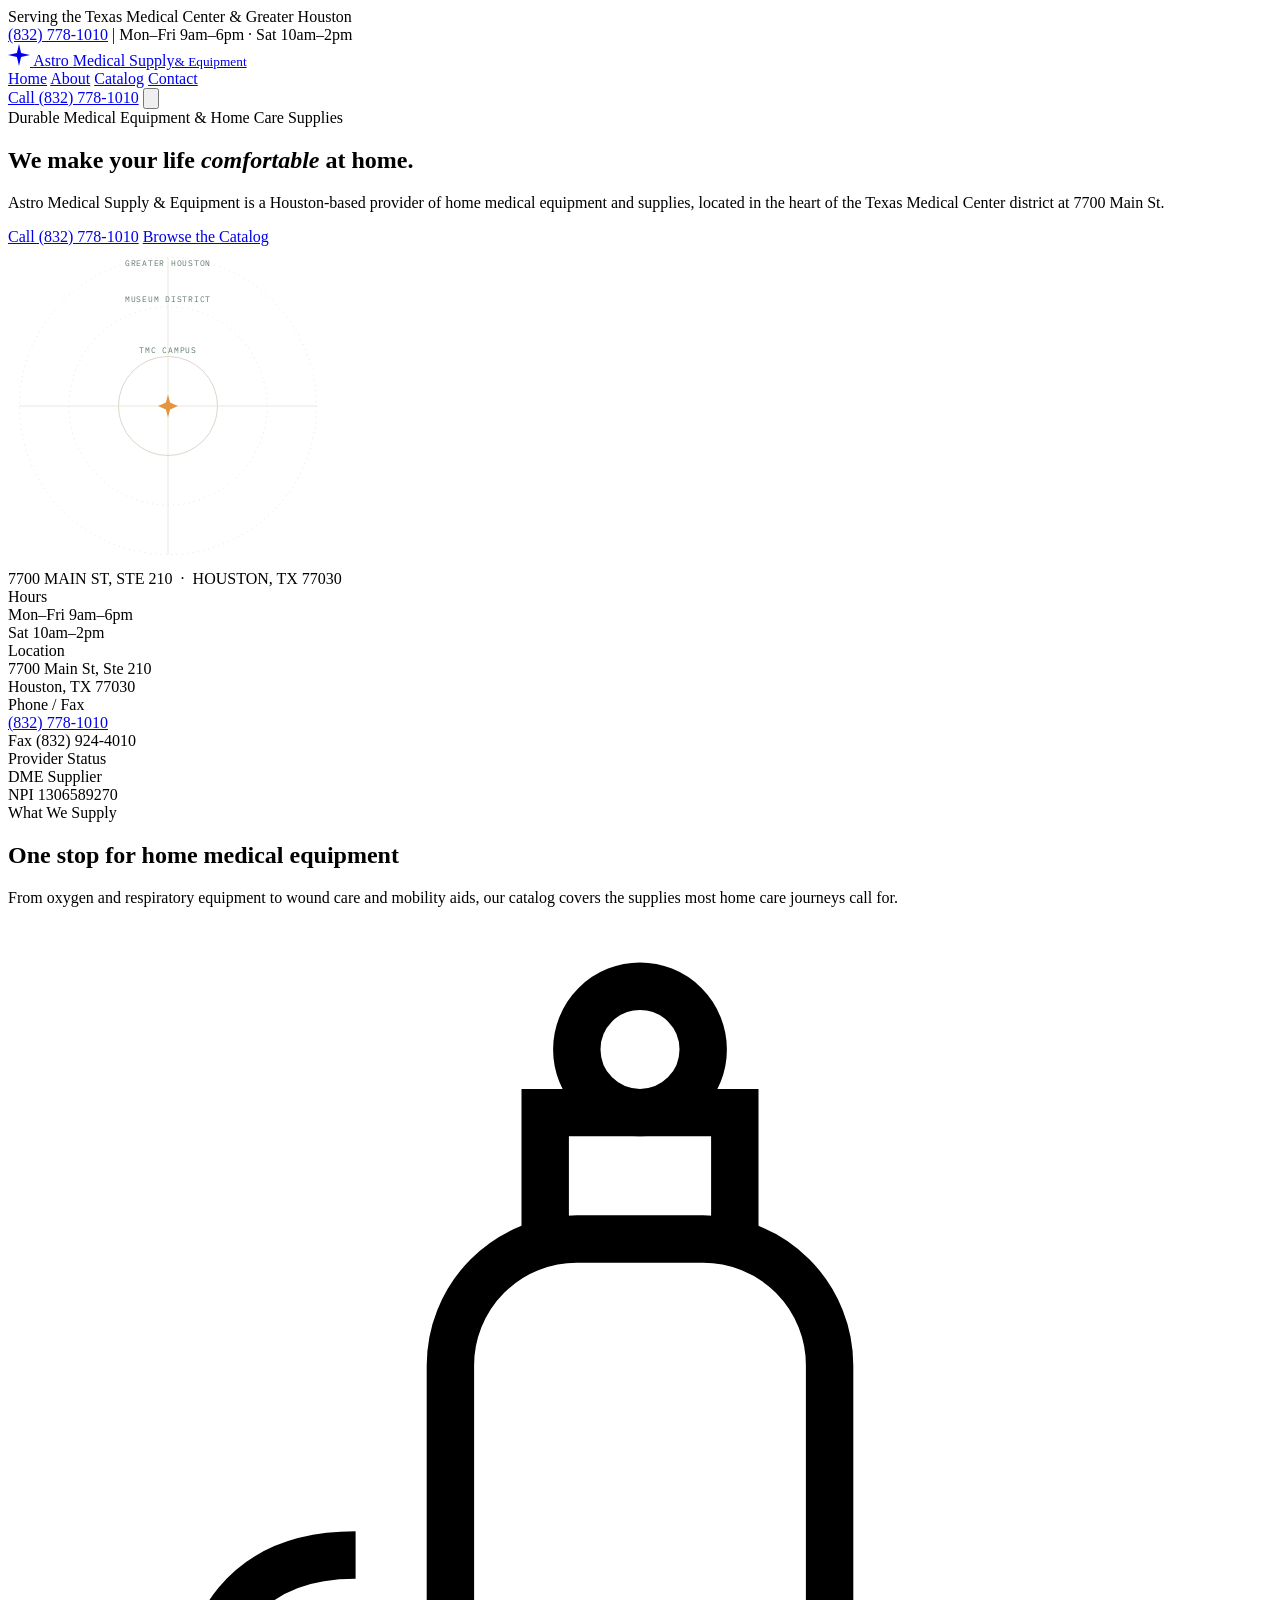
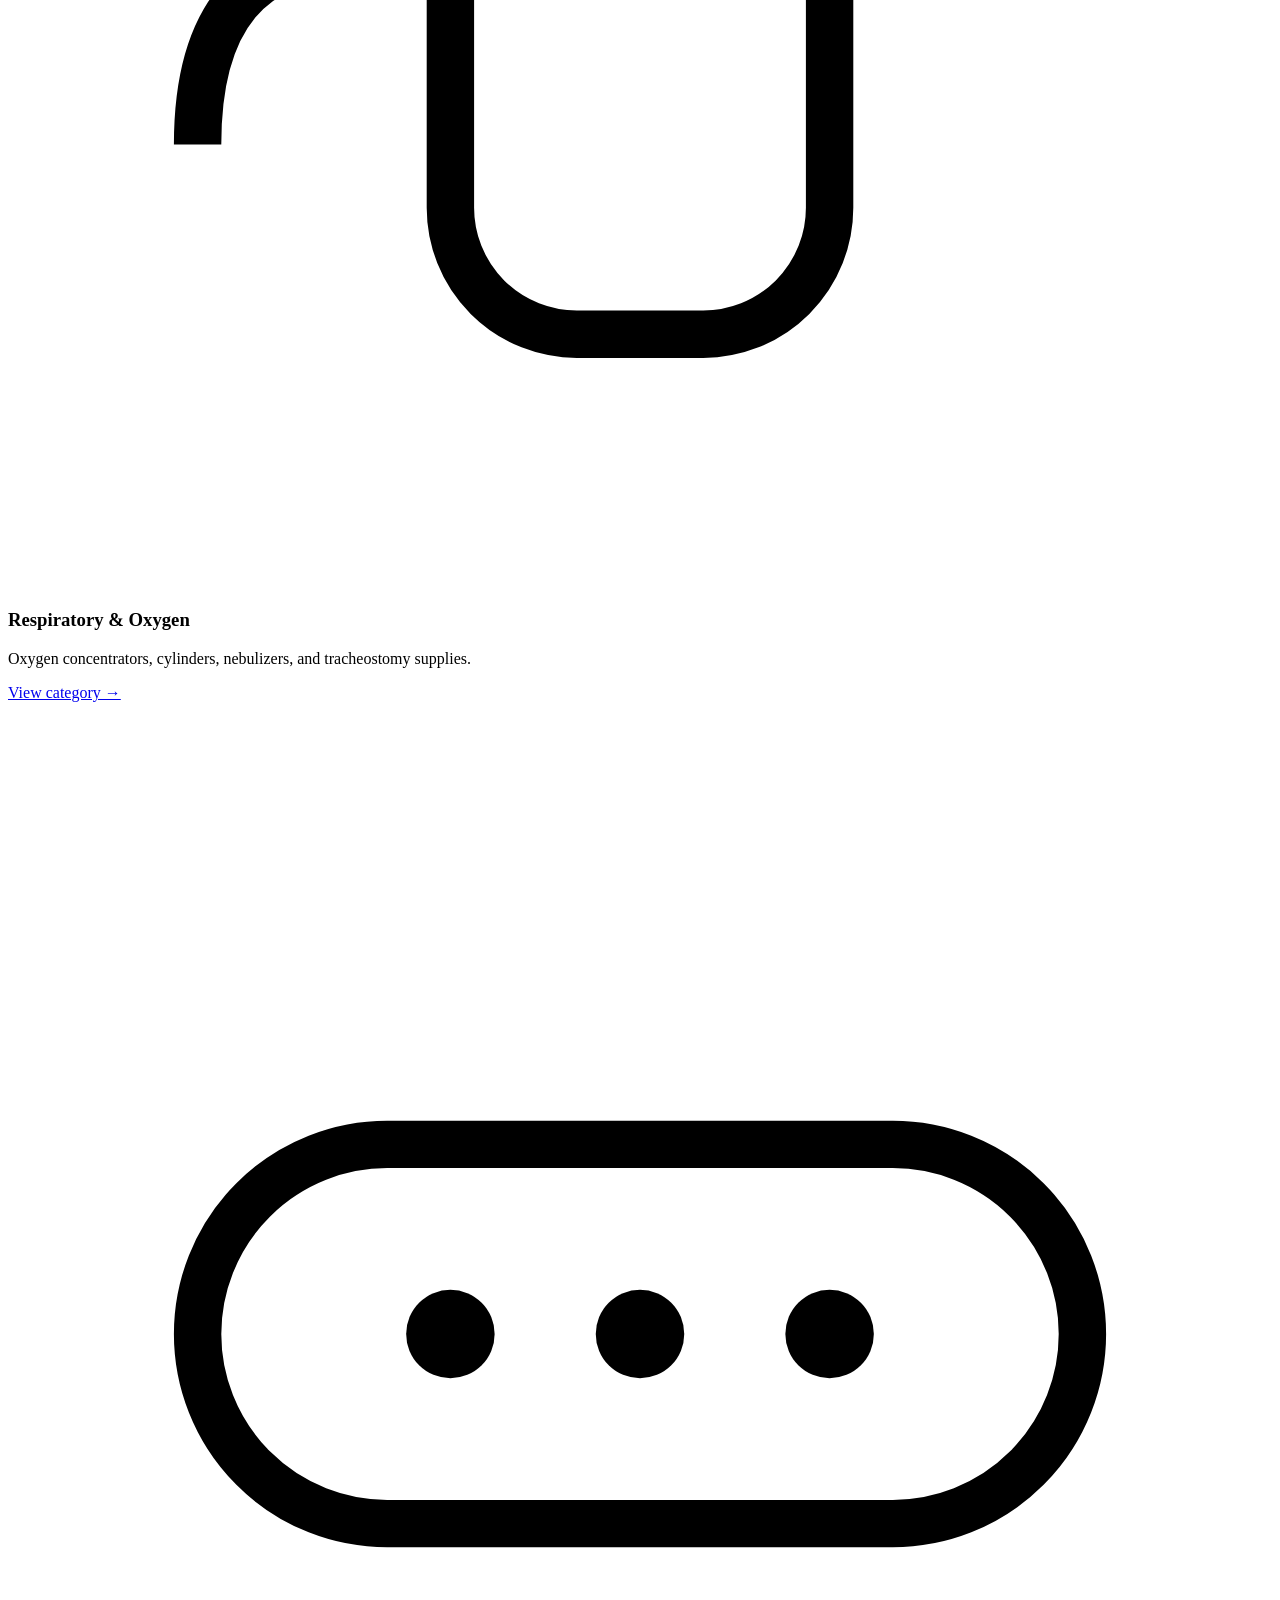
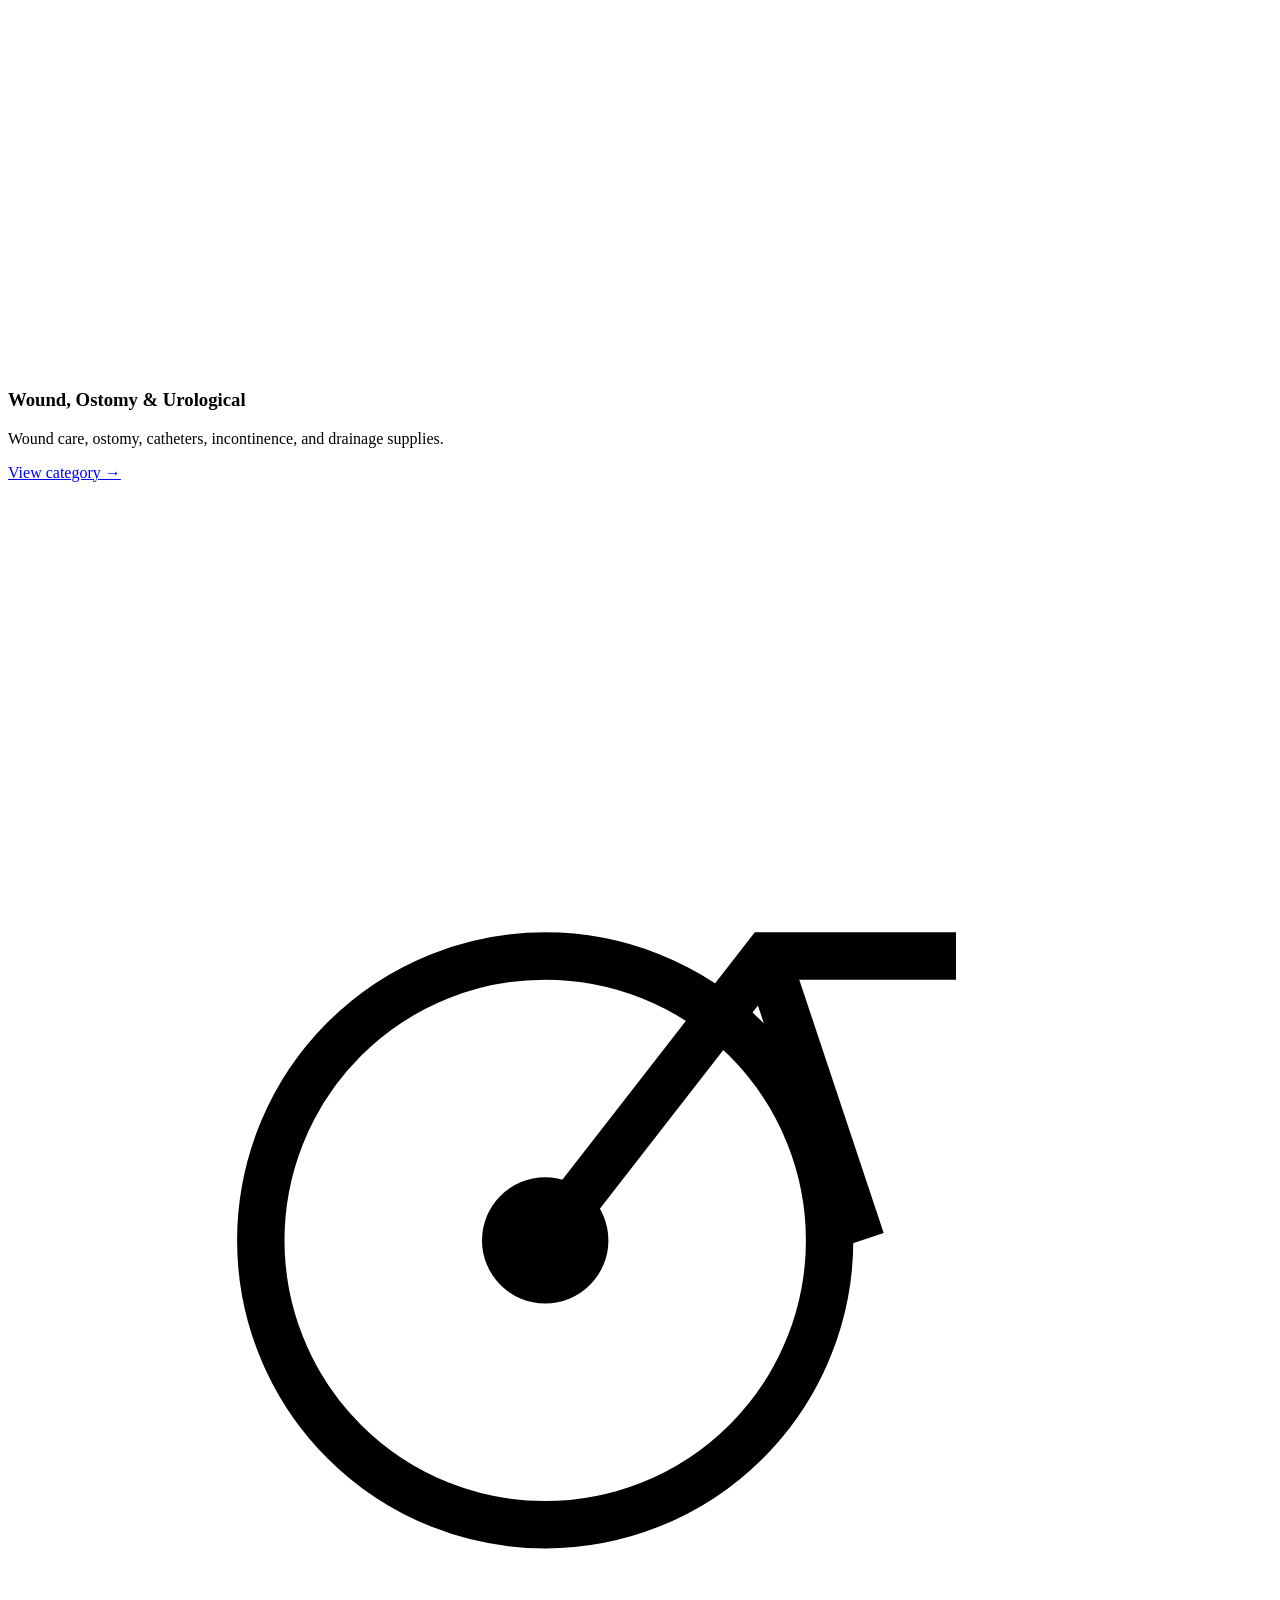
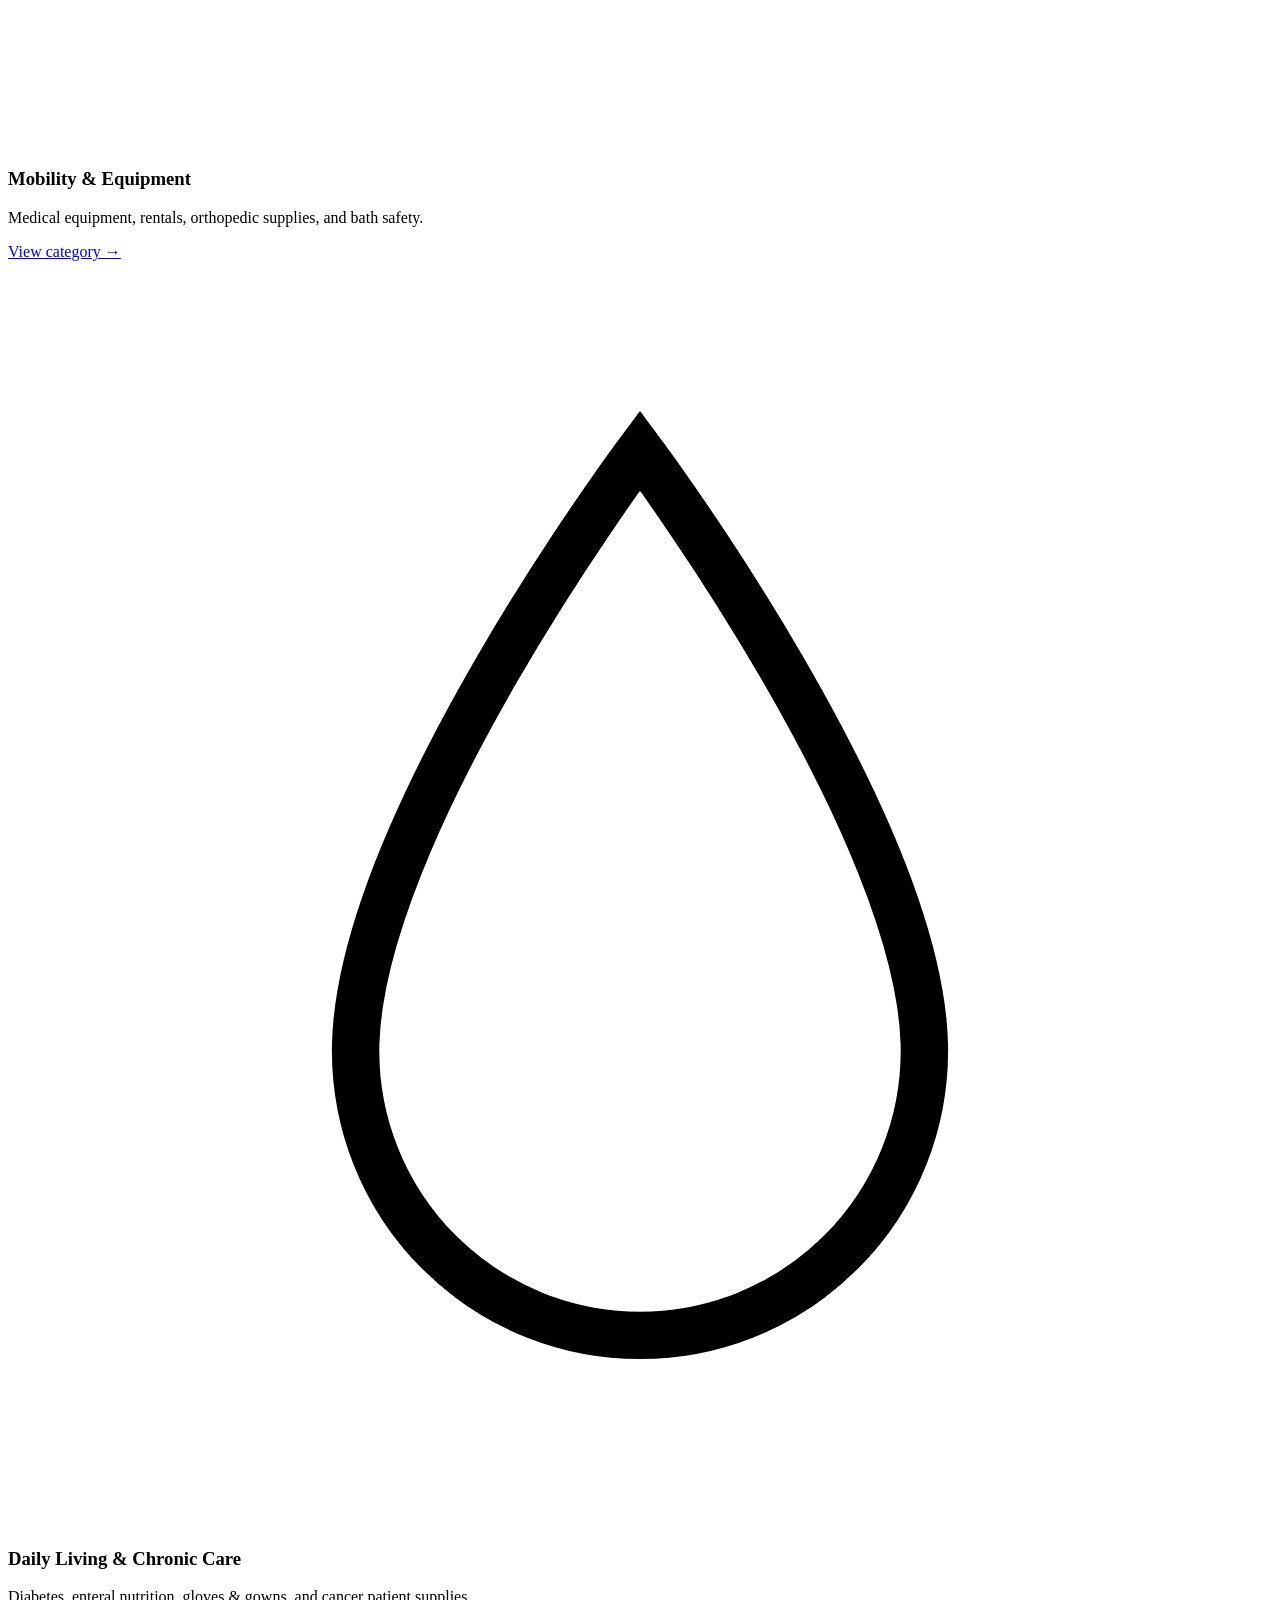
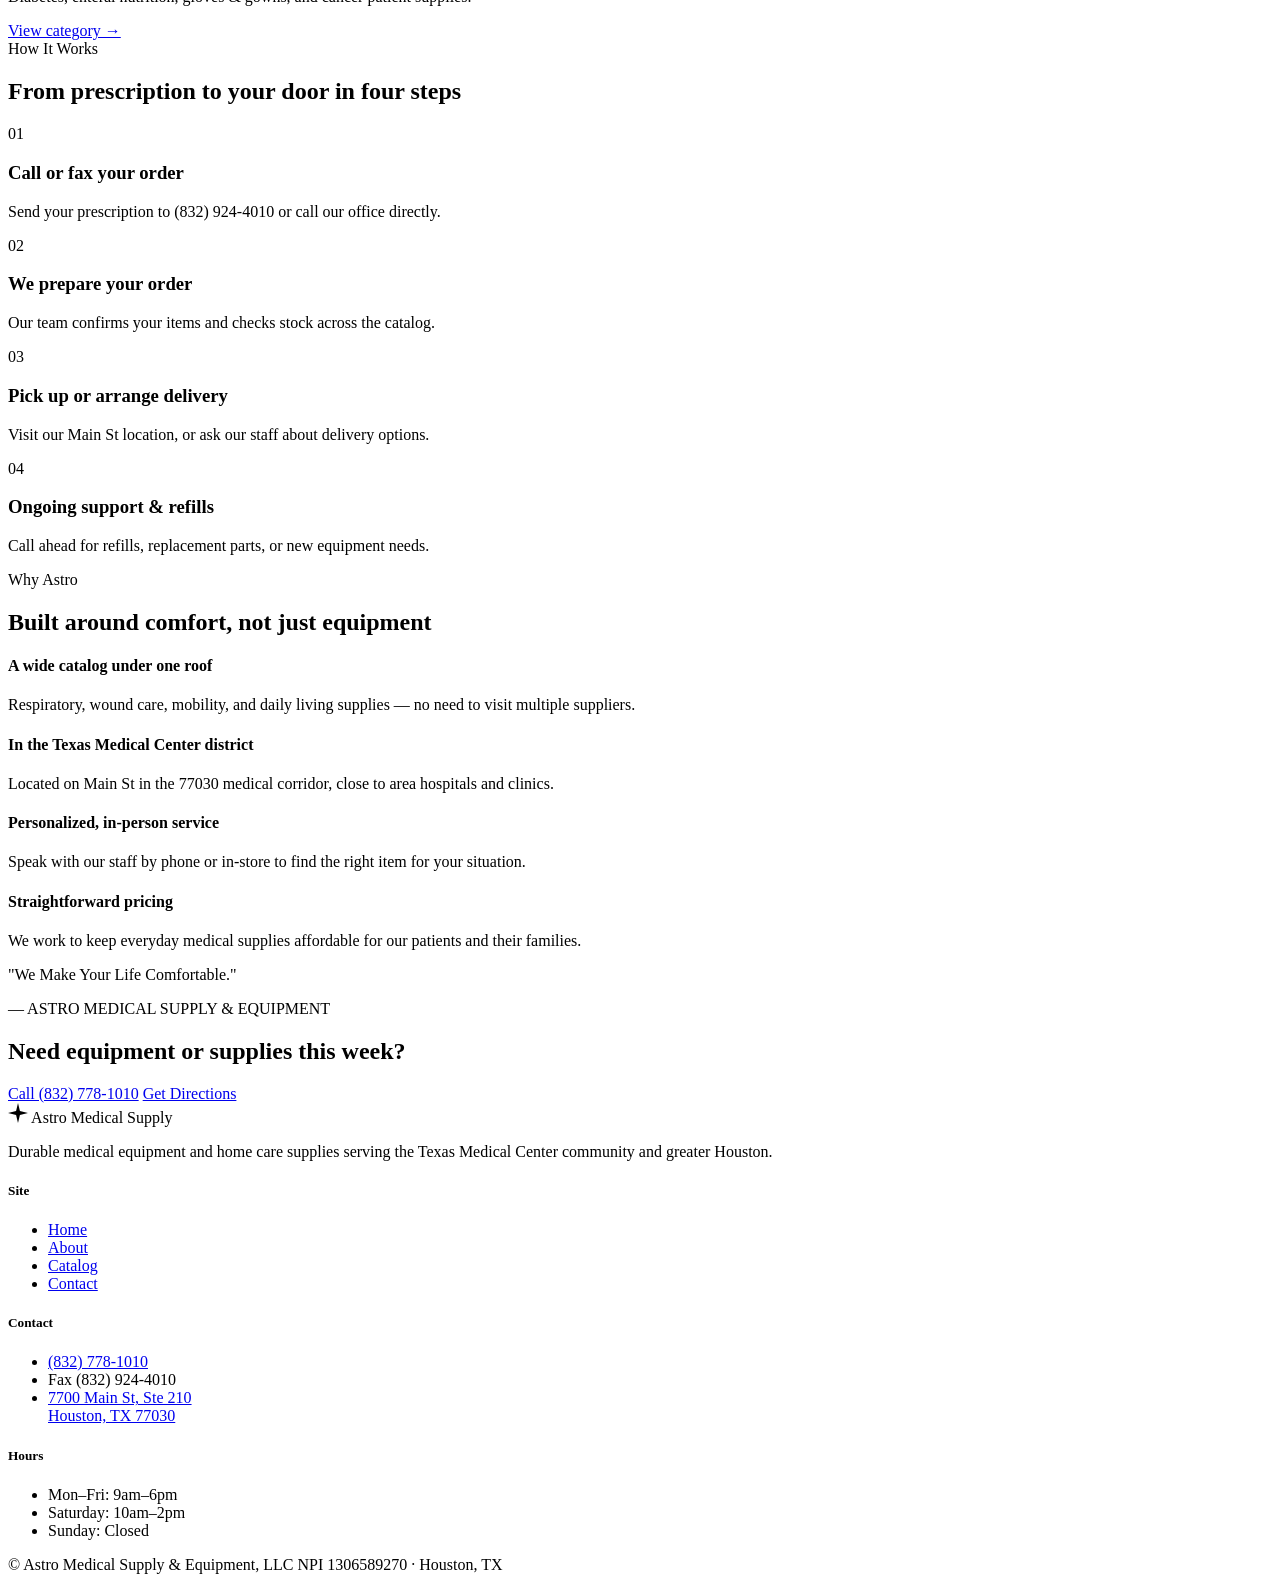
==== index.html @ 62ee0a23 "Add files via upload" ====
<!DOCTYPE html>
<html lang="en">
<head>
<meta charset="UTF-8">
<meta name="viewport" content="width=device-width, initial-scale=1.0">
<title>Astro Medical Supply & Equipment | Houston, TX 77030</title>
<meta name="description" content="Astro Medical Supply & Equipment provides durable medical equipment and home care supplies in the Texas Medical Center area of Houston, TX. Call (832) 778-1010.">
<link rel="icon" href="data:image/svg+xml,%3Csvg xmlns='http://www.w3.org/2000/svg' viewBox='0 0 24 24'%3E%3Cpath fill='%23E3963E' d='M12 0 14.3 9.7 24 12 14.3 14.3 12 24 9.7 14.3 0 12 9.7 9.7Z'/%3E%3C/svg%3E">
<link rel="preconnect" href="https://fonts.googleapis.com">
<link rel="preconnect" href="https://fonts.gstatic.com" crossorigin>
<link href="https://fonts.googleapis.com/css2?family=Newsreader:ital,wght@0,400;0,500;0,600;1,500&family=IBM+Plex+Sans:wght@400;500;600;700&family=IBM+Plex+Mono:wght@400;500&display=swap" rel="stylesheet">
<link rel="stylesheet" href="assets/style.css">
</head>
<body>

<div class="util-bar">
  <div class="wrap">
    <div>Serving the Texas Medical Center &amp; Greater Houston</div>
    <div>
      <a href="tel:+18327781010">(832) 778-1010</a>
      <span class="util-sep">|</span>
      <span>Mon&ndash;Fri 9am&ndash;6pm · Sat 10am&ndash;2pm</span>
    </div>
  </div>
</div>

<header class="site-header">
  <div class="wrap">
    <a href="index.html" class="logo">
      <svg class="star-mark" width="22" height="22" viewBox="0 0 24 24" fill="currentColor" aria-hidden="true"><path d="M12 0 14.3 9.7 24 12 14.3 14.3 12 24 9.7 14.3 0 12 9.7 9.7Z"/></svg>
      <span>Astro Medical Supply<small>&amp; Equipment</small></span>
    </a>
    <nav class="main-nav">
      <a href="index.html" class="active">Home</a>
      <a href="about.html">About</a>
      <a href="catalog.html">Catalog</a>
      <a href="contact.html">Contact</a>
    </nav>
    <div class="nav-cta">
      <a href="tel:+18327781010" class="btn btn-primary btn-sm"><span class="long">Call</span> (832) 778-1010</a>
      <button class="nav-toggle" aria-label="Toggle menu" aria-expanded="false">
        <svg viewBox="0 0 24 24" fill="none" stroke="currentColor" stroke-width="1.8"><path d="M4 6h16M4 12h16M4 18h16"/></svg>
      </button>
    </div>
  </div>
</header>

<section class="hero">
  <div class="wrap">
    <div class="hero-copy">
      <div class="eyebrow">Durable Medical Equipment &amp; Home Care Supplies</div>
      <h1>We make your life <em>comfortable</em> at home.</h1>
      <p class="lead">Astro Medical Supply &amp; Equipment is a Houston-based provider of home medical equipment and supplies, located in the heart of the Texas Medical Center district at 7700 Main St.</p>
      <div class="hero-ctas">
        <a href="tel:+18327781010" class="btn btn-primary">Call (832) 778-1010</a>
        <a href="catalog.html" class="btn btn-ghost">Browse the Catalog</a>
      </div>
    </div>
    <div class="hero-art">
      <div class="radar-wrap">
        <svg width="320" height="320" viewBox="0 0 420 420" aria-hidden="true">
          <circle cx="210" cy="210" r="195" fill="none" stroke="#D9D3C4" stroke-width="1" stroke-dasharray="1 6"/>
          <circle cx="210" cy="210" r="130" fill="none" stroke="#D9D3C4" stroke-width="1" stroke-dasharray="1 6"/>
          <circle cx="210" cy="210" r="65" fill="none" stroke="#D9D3C4" stroke-width="1.2"/>
          <line x1="210" y1="15" x2="210" y2="405" stroke="#E5E0D2" stroke-width="1"/>
          <line x1="15" y1="210" x2="405" y2="210" stroke="#E5E0D2" stroke-width="1"/>
          <path d="M210 195 L212.8 205.5 L223 210 L212.8 214.5 L210 225 L207.2 214.5 L197 210 L207.2 205.5Z" fill="#E3963E"/>
          <text x="210" y="140" text-anchor="middle" font-family="IBM Plex Mono, monospace" font-size="10.5" letter-spacing="1" fill="#5F7A6E">TMC CAMPUS</text>
          <text x="210" y="74" text-anchor="middle" font-family="IBM Plex Mono, monospace" font-size="10.5" letter-spacing="1" fill="#5F7A6E">MUSEUM DISTRICT</text>
          <text x="210" y="26" text-anchor="middle" font-family="IBM Plex Mono, monospace" font-size="10.5" letter-spacing="1" fill="#5F7A6E">GREATER HOUSTON</text>
        </svg>
      </div>
      <div class="radar-caption">7700 MAIN ST, STE 210 &nbsp;·&nbsp; HOUSTON, TX 77030</div>
    </div>
  </div>
</section>

<section class="fact-strip">
  <div class="wrap">
    <div class="fact">
      <div class="k">Hours</div>
      <div class="v">Mon&ndash;Fri 9am&ndash;6pm<br>Sat 10am&ndash;2pm</div>
    </div>
    <div class="fact">
      <div class="k">Location</div>
      <div class="v">7700 Main St, Ste 210<br>Houston, TX 77030</div>
    </div>
    <div class="fact">
      <div class="k">Phone / Fax</div>
      <div class="v"><a href="tel:+18327781010">(832) 778-1010</a><br>Fax (832) 924-4010</div>
    </div>
    <div class="fact">
      <div class="k">Provider Status</div>
      <div class="v">DME Supplier<br>NPI 1306589270</div>
    </div>
  </div>
</section>

<section class="block">
  <div class="wrap">
    <div class="block-head">
      <div class="eyebrow">What We Supply</div>
      <h2>One stop for home medical equipment</h2>
      <p>From oxygen and respiratory equipment to wound care and mobility aids, our catalog covers the supplies most home care journeys call for.</p>
    </div>
    <div class="cluster-grid">
      <div class="cluster">
        <div class="ic">
          <svg viewBox="0 0 40 40" fill="none" stroke="currentColor" stroke-width="1.5"><rect x="14" y="10" width="12" height="22" rx="4"/><path d="M17 10 V6 H23 V10"/><circle cx="20" cy="4" r="2"/><path d="M11 20 Q6 20 6 26"/></svg>
        </div>
        <h3>Respiratory &amp; Oxygen</h3>
        <p>Oxygen concentrators, cylinders, nebulizers, and tracheostomy supplies.</p>
        <a href="catalog.html#respiratory" class="more">View category →</a>
      </div>
      <div class="cluster">
        <div class="ic">
          <svg viewBox="0 0 40 40" fill="none" stroke="currentColor" stroke-width="1.5"><rect x="6" y="14" width="28" height="12" rx="6"/><circle cx="14" cy="20" r="1.4" fill="currentColor" stroke="none"/><circle cx="20" cy="20" r="1.4" fill="currentColor" stroke="none"/><circle cx="26" cy="20" r="1.4" fill="currentColor" stroke="none"/></svg>
        </div>
        <h3>Wound, Ostomy &amp; Urological</h3>
        <p>Wound care, ostomy, catheters, incontinence, and drainage supplies.</p>
        <a href="catalog.html#wound" class="more">View category →</a>
      </div>
      <div class="cluster">
        <div class="ic">
          <svg viewBox="0 0 40 40" fill="none" stroke="currentColor" stroke-width="1.5"><circle cx="17" cy="24" r="9"/><circle cx="17" cy="24" r="2" fill="currentColor" stroke="none"/><path d="M17 24 L24 15 H30"/><path d="M24 15 L27 24"/></svg>
        </div>
        <h3>Mobility &amp; Equipment</h3>
        <p>Medical equipment, rentals, orthopedic supplies, and bath safety.</p>
        <a href="catalog.html#mobility" class="more">View category →</a>
      </div>
      <div class="cluster">
        <div class="ic">
          <svg viewBox="0 0 40 40" fill="none" stroke="currentColor" stroke-width="1.5"><path d="M20 6C20 6 11 18 11 25a9 9 0 0 0 18 0C29 18 20 6 20 6Z"/></svg>
        </div>
        <h3>Daily Living &amp; Chronic Care</h3>
        <p>Diabetes, enteral nutrition, gloves &amp; gowns, and cancer patient supplies.</p>
        <a href="catalog.html#daily" class="more">View category →</a>
      </div>
    </div>
  </div>
</section>

<section class="block alt">
  <div class="wrap">
    <div class="block-head">
      <div class="eyebrow">How It Works</div>
      <h2>From prescription to your door in four steps</h2>
    </div>
    <div class="steps">
      <div class="step">
        <span class="num">01</span>
        <h3>Call or fax your order</h3>
        <p>Send your prescription to (832) 924-4010 or call our office directly.</p>
      </div>
      <div class="step">
        <span class="num">02</span>
        <h3>We prepare your order</h3>
        <p>Our team confirms your items and checks stock across the catalog.</p>
      </div>
      <div class="step">
        <span class="num">03</span>
        <h3>Pick up or arrange delivery</h3>
        <p>Visit our Main St location, or ask our staff about delivery options.</p>
      </div>
      <div class="step">
        <span class="num">04</span>
        <h3>Ongoing support &amp; refills</h3>
        <p>Call ahead for refills, replacement parts, or new equipment needs.</p>
      </div>
    </div>
  </div>
</section>

<section class="block">
  <div class="wrap">
    <div class="block-head">
      <div class="eyebrow">Why Astro</div>
      <h2>Built around comfort, not just equipment</h2>
    </div>
    <div class="value-list">
      <div class="value">
        <span class="dot"></span>
        <div><h4>A wide catalog under one roof</h4><p>Respiratory, wound care, mobility, and daily living supplies — no need to visit multiple suppliers.</p></div>
      </div>
      <div class="value">
        <span class="dot"></span>
        <div><h4>In the Texas Medical Center district</h4><p>Located on Main St in the 77030 medical corridor, close to area hospitals and clinics.</p></div>
      </div>
      <div class="value">
        <span class="dot"></span>
        <div><h4>Personalized, in-person service</h4><p>Speak with our staff by phone or in-store to find the right item for your situation.</p></div>
      </div>
      <div class="value">
        <span class="dot"></span>
        <div><h4>Straightforward pricing</h4><p>We work to keep everyday medical supplies affordable for our patients and their families.</p></div>
      </div>
    </div>
    <div class="quote-card">
      <p>"We Make Your Life Comfortable."</p>
      <span>— ASTRO MEDICAL SUPPLY &amp; EQUIPMENT</span>
    </div>
  </div>
</section>

<section class="cta-band">
  <div class="wrap">
    <h2>Need equipment or supplies this week?</h2>
    <div class="cta-actions">
      <a href="tel:+18327781010" class="btn btn-amber">Call (832) 778-1010</a>
      <a href="contact.html" class="btn btn-ghost">Get Directions</a>
    </div>
  </div>
</section>

<footer class="site-footer">
  <div class="wrap">
    <div class="footer-grid">
      <div>
        <div class="footer-logo">
          <svg class="star-mark" width="20" height="20" viewBox="0 0 24 24" fill="currentColor" aria-hidden="true"><path d="M12 0 14.3 9.7 24 12 14.3 14.3 12 24 9.7 14.3 0 12 9.7 9.7Z"/></svg>
          Astro Medical Supply
        </div>
        <p>Durable medical equipment and home care supplies serving the Texas Medical Center community and greater Houston.</p>
      </div>
      <div>
        <h5>Site</h5>
        <ul class="footer-links">
          <li><a href="index.html">Home</a></li>
          <li><a href="about.html">About</a></li>
          <li><a href="catalog.html">Catalog</a></li>
          <li><a href="contact.html">Contact</a></li>
        </ul>
      </div>
      <div>
        <h5>Contact</h5>
        <ul class="footer-links">
          <li><a href="tel:+18327781010">(832) 778-1010</a></li>
          <li>Fax (832) 924-4010</li>
          <li><a href="contact.html">7700 Main St, Ste 210<br>Houston, TX 77030</a></li>
        </ul>
      </div>
      <div>
        <h5>Hours</h5>
        <ul class="footer-links">
          <li>Mon&ndash;Fri: 9am&ndash;6pm</li>
          <li>Saturday: 10am&ndash;2pm</li>
          <li>Sunday: Closed</li>
        </ul>
      </div>
    </div>
    <div class="footer-bottom">
      <span>© <span id="year"></span> Astro Medical Supply &amp; Equipment, LLC</span>
      <span>NPI 1306589270 · Houston, TX</span>
    </div>
  </div>
</footer>

<script src="assets/script.js"></script>
</body>
</html>
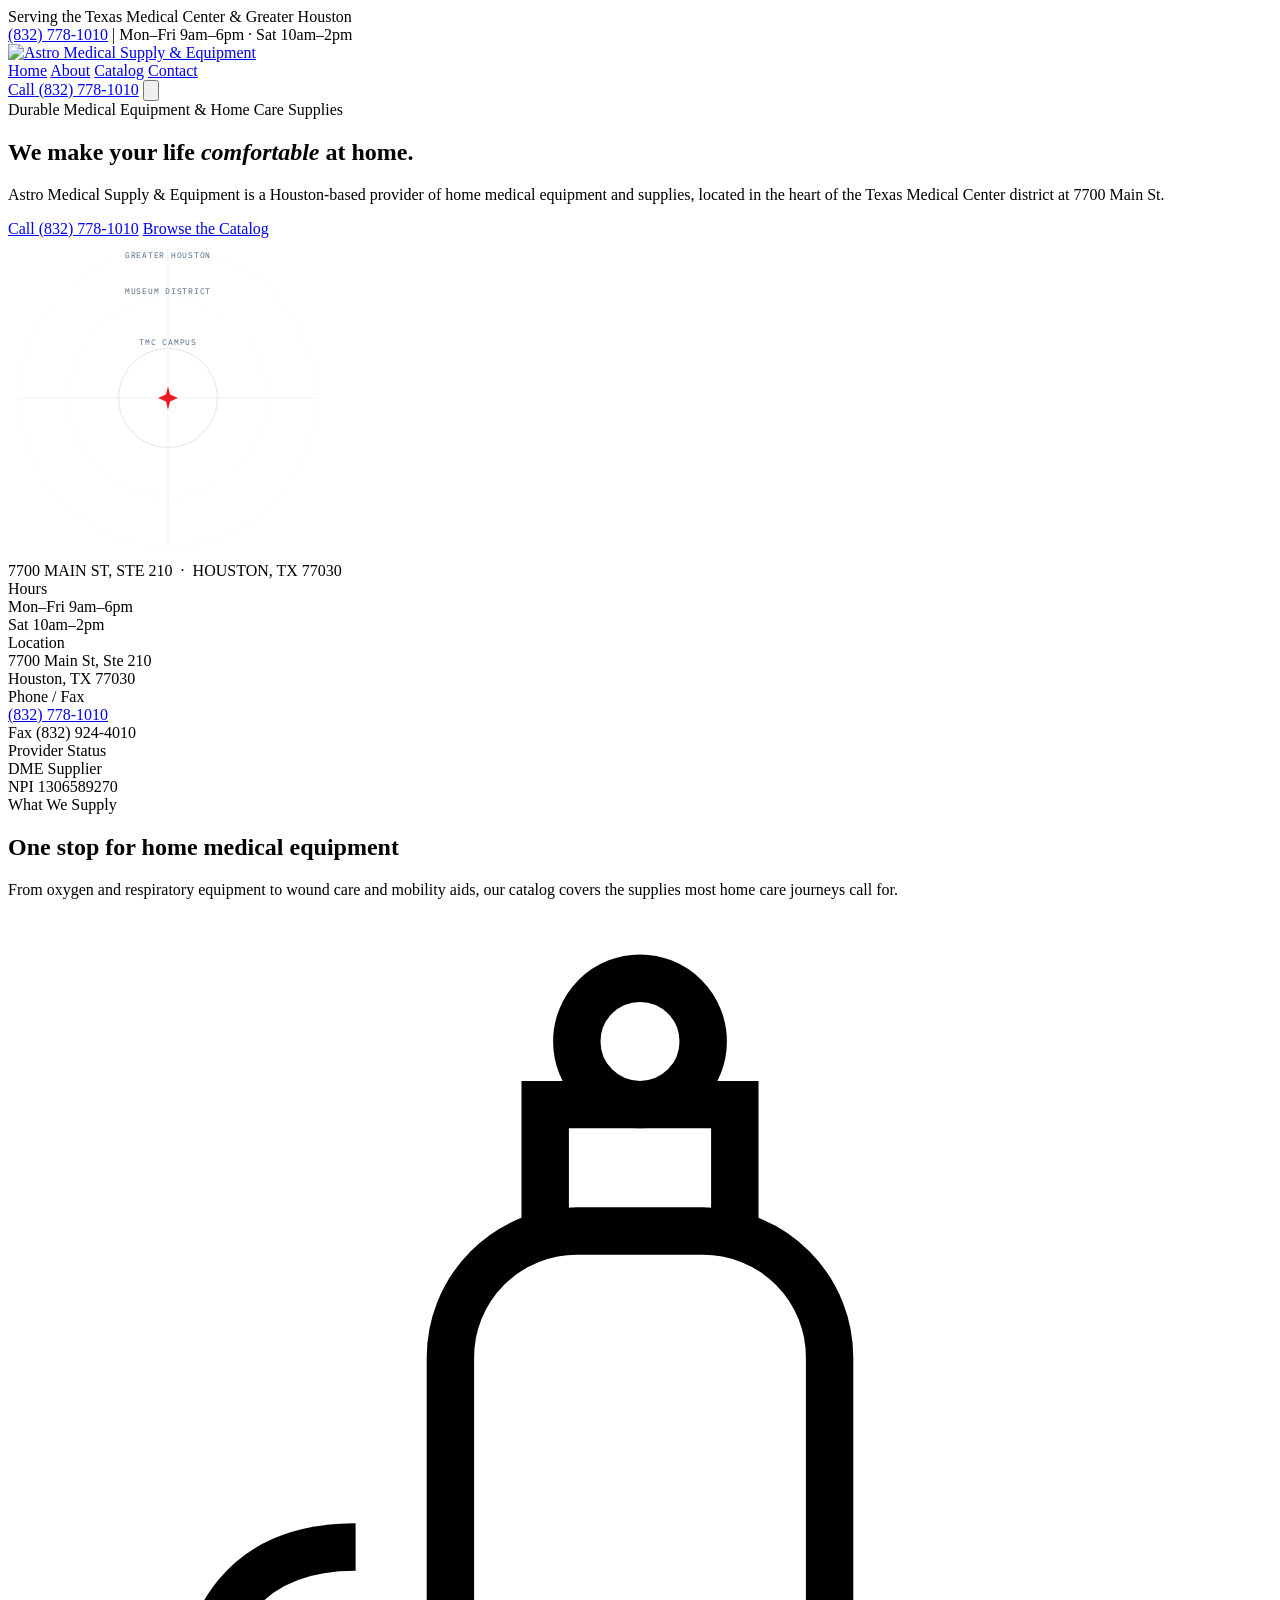
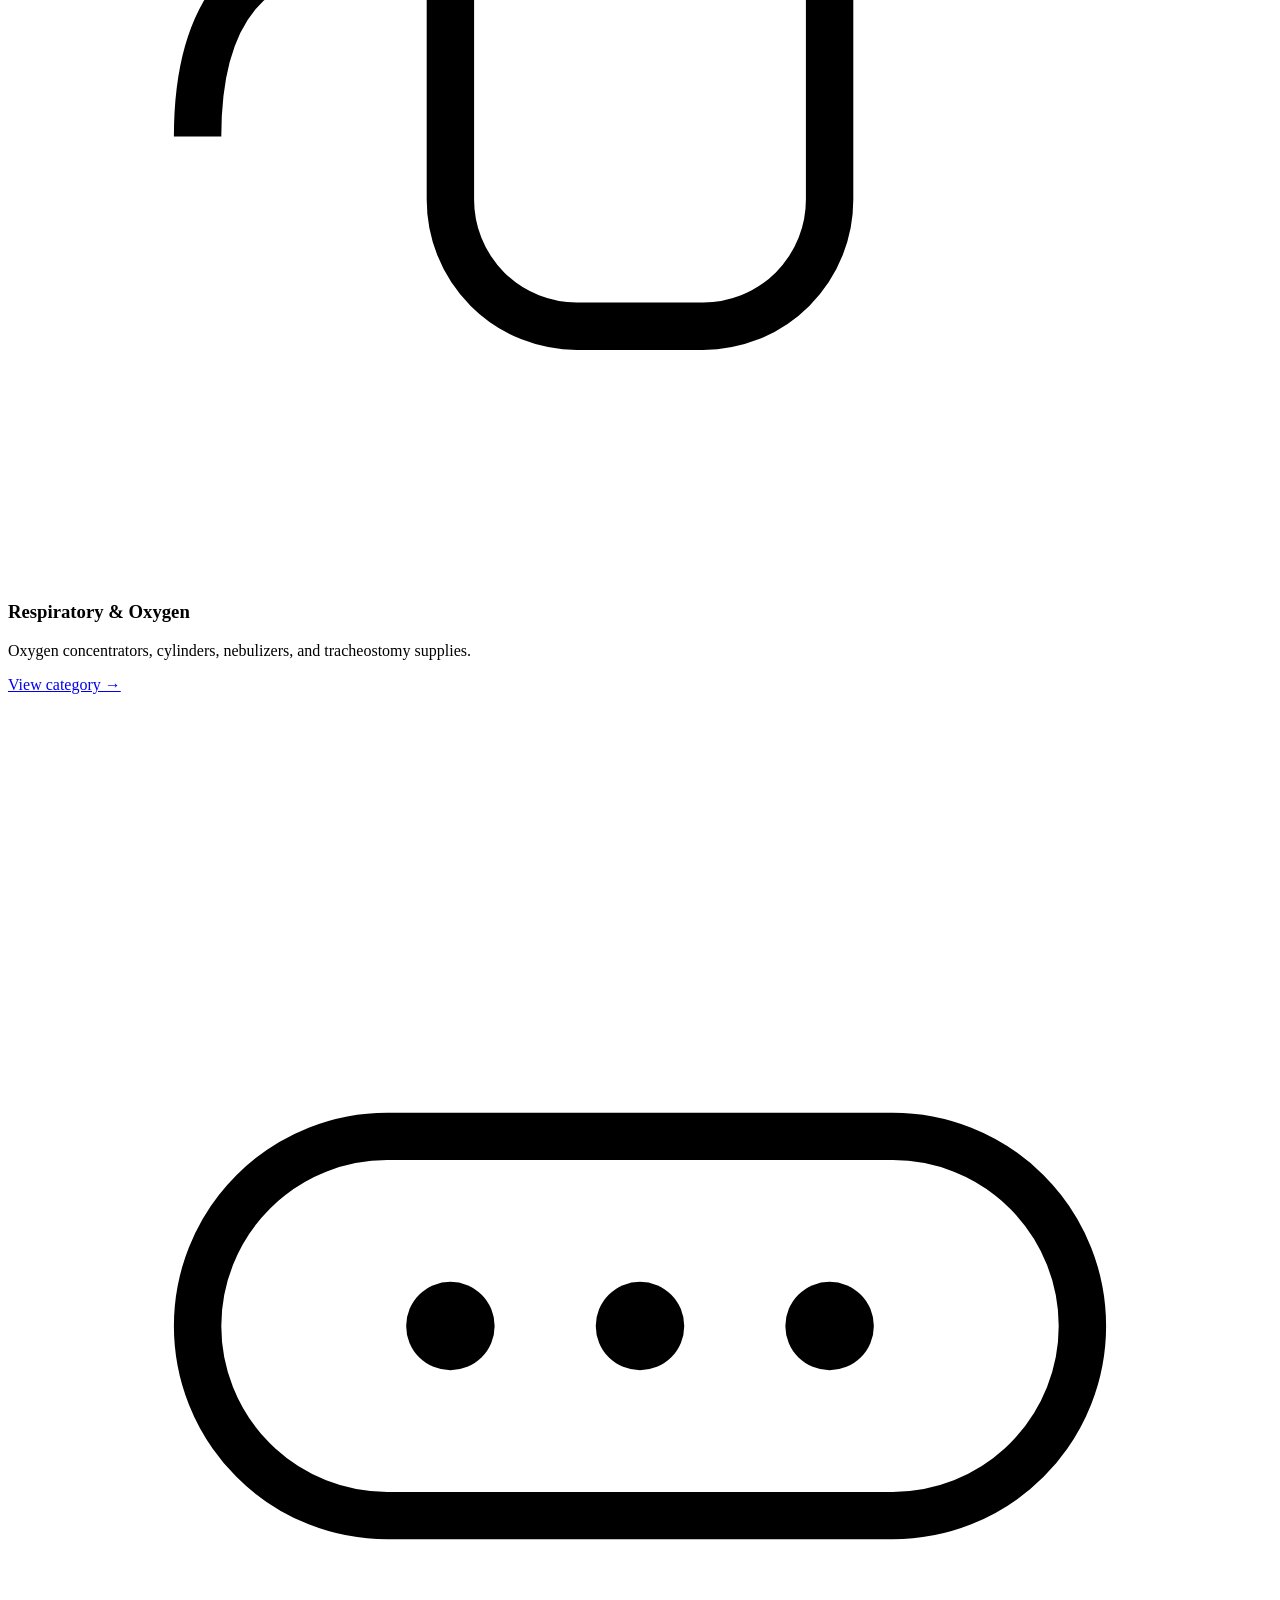
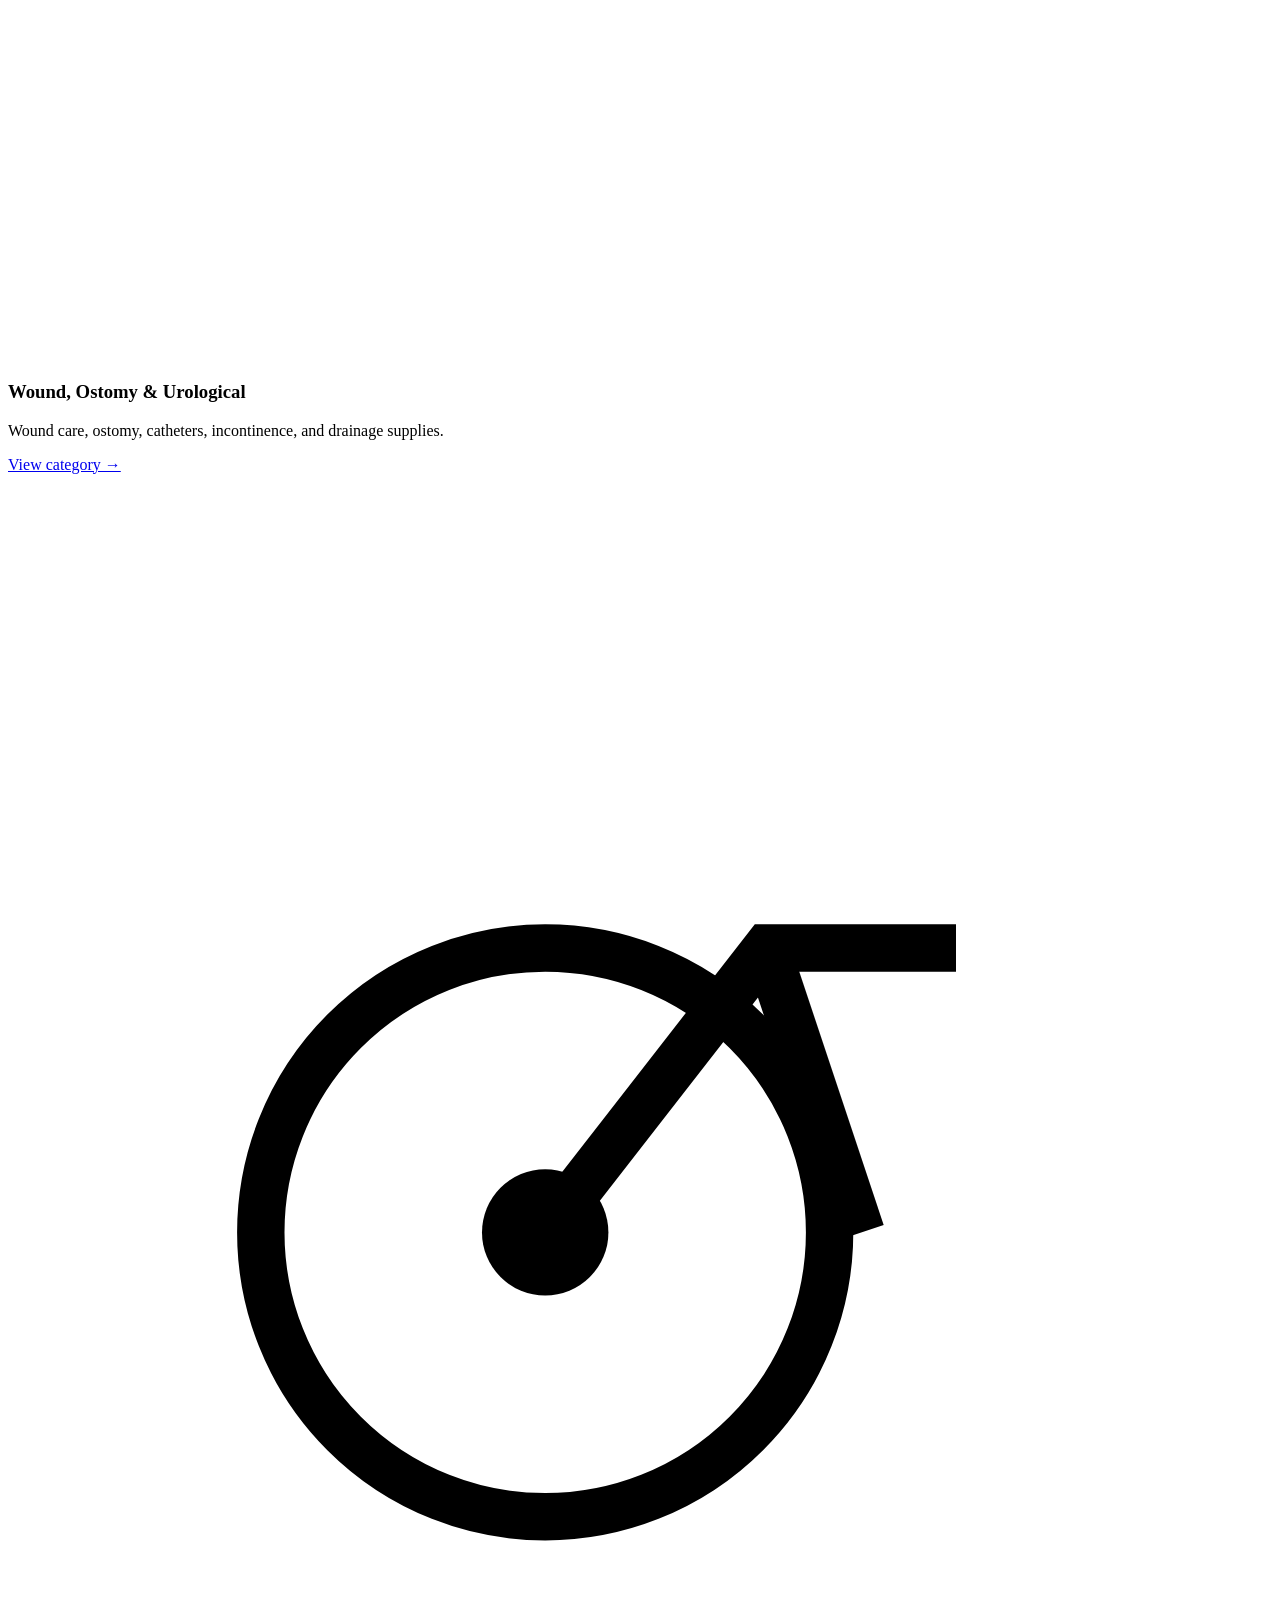
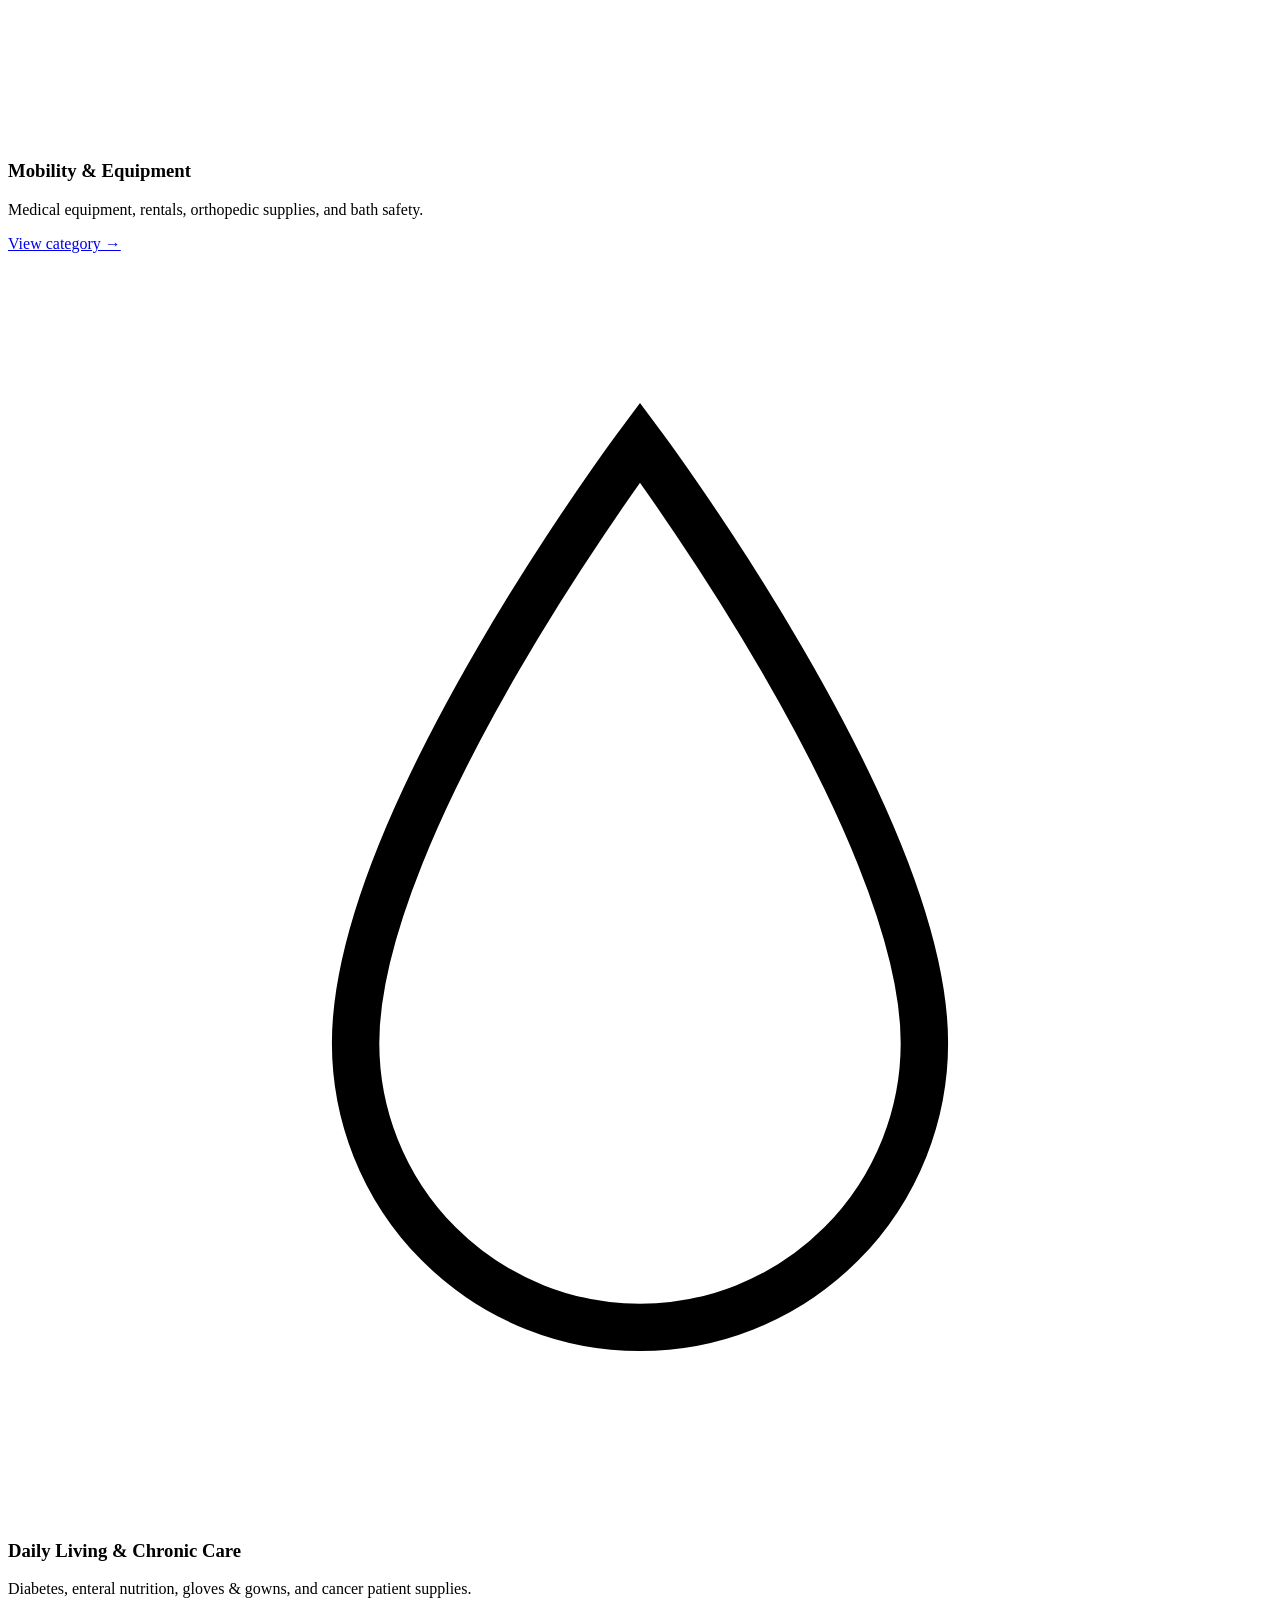
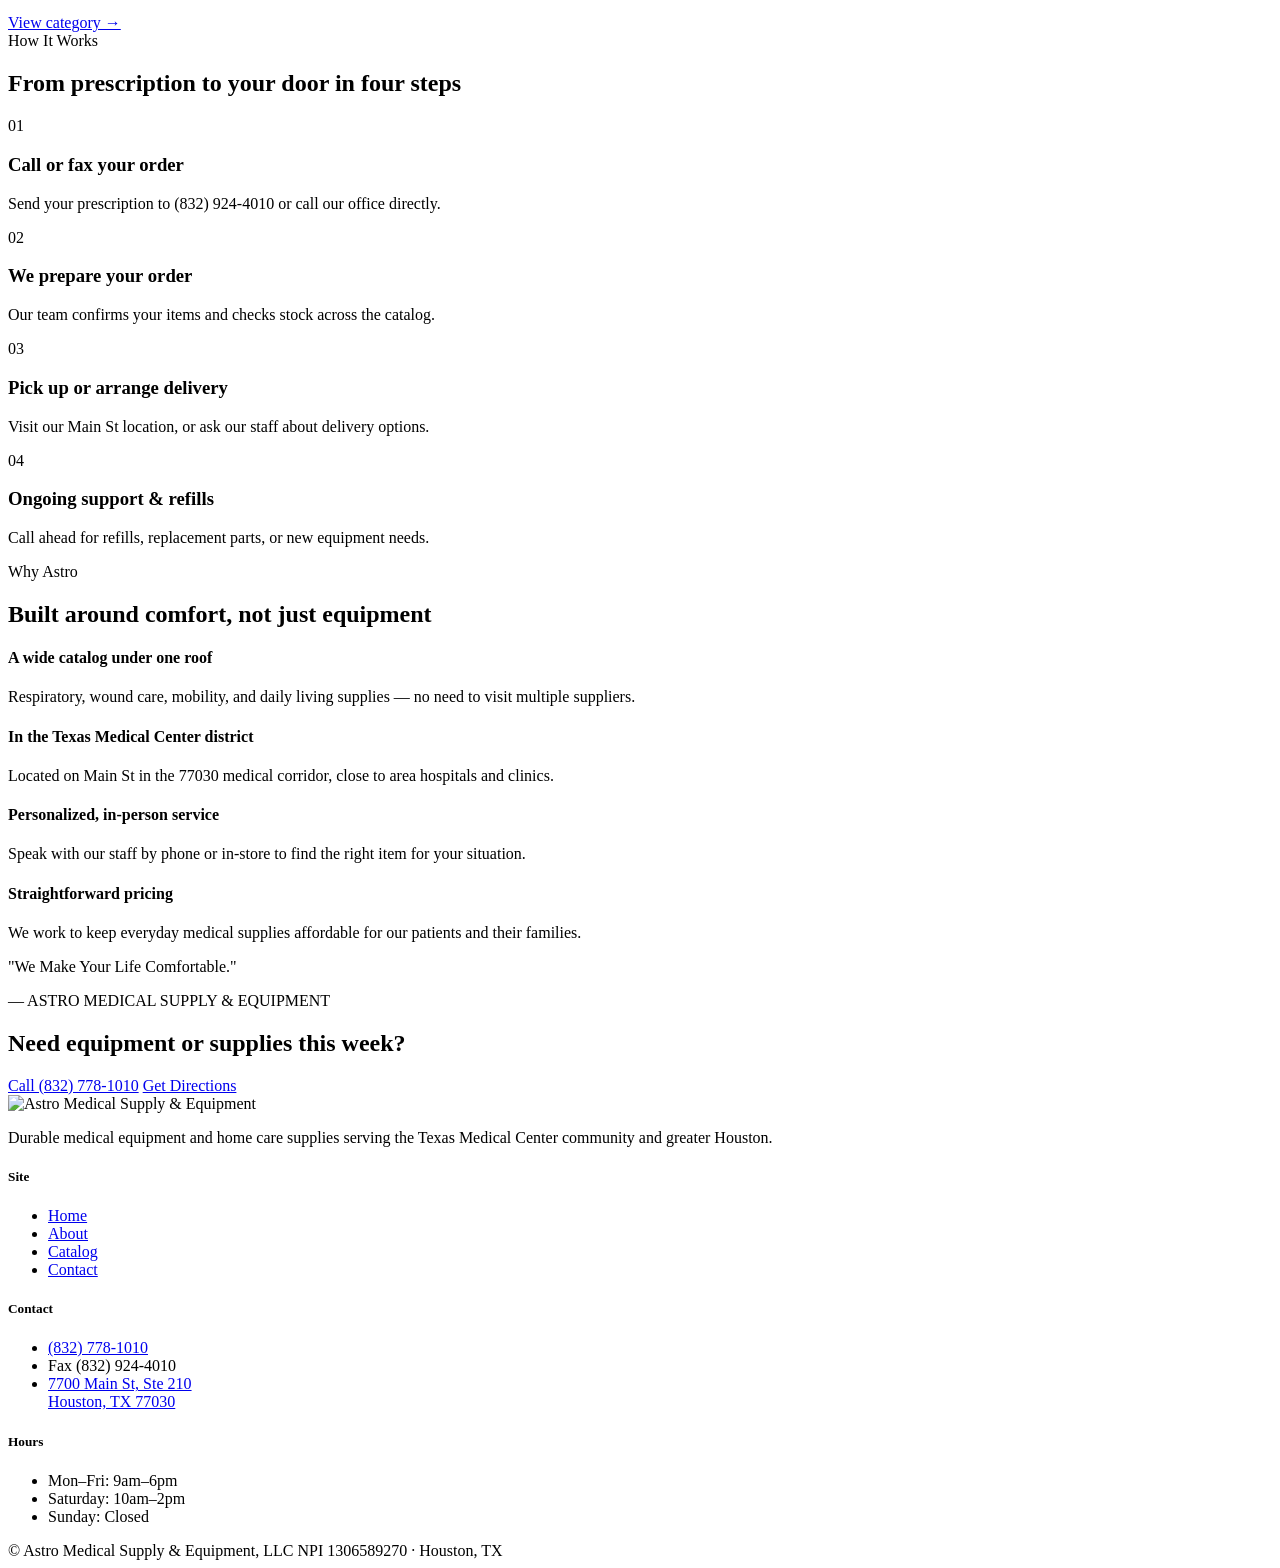
==== commit 2ea61914: "Add files via upload" ====
--- a/index.html
+++ b/index.html
@@ -5,7 +5,7 @@
 <meta name="viewport" content="width=device-width, initial-scale=1.0">
 <title>Astro Medical Supply & Equipment | Houston, TX 77030</title>
 <meta name="description" content="Astro Medical Supply & Equipment provides durable medical equipment and home care supplies in the Texas Medical Center area of Houston, TX. Call (832) 778-1010.">
-<link rel="icon" href="data:image/svg+xml,%3Csvg xmlns='http://www.w3.org/2000/svg' viewBox='0 0 24 24'%3E%3Cpath fill='%23E3963E' d='M12 0 14.3 9.7 24 12 14.3 14.3 12 24 9.7 14.3 0 12 9.7 9.7Z'/%3E%3C/svg%3E">
+<link rel="icon" type="image/png" href="assets/logo.png">
 <link rel="preconnect" href="https://fonts.googleapis.com">
 <link rel="preconnect" href="https://fonts.gstatic.com" crossorigin>
 <link href="https://fonts.googleapis.com/css2?family=Newsreader:ital,wght@0,400;0,500;0,600;1,500&family=IBM+Plex+Sans:wght@400;500;600;700&family=IBM+Plex+Mono:wght@400;500&display=swap" rel="stylesheet">
@@ -27,8 +27,7 @@
 <header class="site-header">
   <div class="wrap">
     <a href="index.html" class="logo">
-      <svg class="star-mark" width="22" height="22" viewBox="0 0 24 24" fill="currentColor" aria-hidden="true"><path d="M12 0 14.3 9.7 24 12 14.3 14.3 12 24 9.7 14.3 0 12 9.7 9.7Z"/></svg>
-      <span>Astro Medical Supply<small>&amp; Equipment</small></span>
+      <img src="assets/logo.png" alt="Astro Medical Supply & Equipment" class="logo-img">
     </a>
     <nav class="main-nav">
       <a href="index.html" class="active">Home</a>
@@ -59,15 +58,15 @@
     <div class="hero-art">
       <div class="radar-wrap">
         <svg width="320" height="320" viewBox="0 0 420 420" aria-hidden="true">
-          <circle cx="210" cy="210" r="195" fill="none" stroke="#D9D3C4" stroke-width="1" stroke-dasharray="1 6"/>
-          <circle cx="210" cy="210" r="130" fill="none" stroke="#D9D3C4" stroke-width="1" stroke-dasharray="1 6"/>
-          <circle cx="210" cy="210" r="65" fill="none" stroke="#D9D3C4" stroke-width="1.2"/>
-          <line x1="210" y1="15" x2="210" y2="405" stroke="#E5E0D2" stroke-width="1"/>
-          <line x1="15" y1="210" x2="405" y2="210" stroke="#E5E0D2" stroke-width="1"/>
-          <path d="M210 195 L212.8 205.5 L223 210 L212.8 214.5 L210 225 L207.2 214.5 L197 210 L207.2 205.5Z" fill="#E3963E"/>
-          <text x="210" y="140" text-anchor="middle" font-family="IBM Plex Mono, monospace" font-size="10.5" letter-spacing="1" fill="#5F7A6E">TMC CAMPUS</text>
-          <text x="210" y="74" text-anchor="middle" font-family="IBM Plex Mono, monospace" font-size="10.5" letter-spacing="1" fill="#5F7A6E">MUSEUM DISTRICT</text>
-          <text x="210" y="26" text-anchor="middle" font-family="IBM Plex Mono, monospace" font-size="10.5" letter-spacing="1" fill="#5F7A6E">GREATER HOUSTON</text>
+          <circle cx="210" cy="210" r="195" fill="none" stroke="#DCE3EA" stroke-width="1" stroke-dasharray="1 6"/>
+          <circle cx="210" cy="210" r="130" fill="none" stroke="#DCE3EA" stroke-width="1" stroke-dasharray="1 6"/>
+          <circle cx="210" cy="210" r="65" fill="none" stroke="#DCE3EA" stroke-width="1.2"/>
+          <line x1="210" y1="15" x2="210" y2="405" stroke="#E9EDF2" stroke-width="1"/>
+          <line x1="15" y1="210" x2="405" y2="210" stroke="#E9EDF2" stroke-width="1"/>
+          <path d="M210 195 L212.8 205.5 L223 210 L212.8 214.5 L210 225 L207.2 214.5 L197 210 L207.2 205.5Z" fill="#ED1B24"/>
+          <text x="210" y="140" text-anchor="middle" font-family="IBM Plex Mono, monospace" font-size="10.5" letter-spacing="1" fill="#4A6483">TMC CAMPUS</text>
+          <text x="210" y="74" text-anchor="middle" font-family="IBM Plex Mono, monospace" font-size="10.5" letter-spacing="1" fill="#4A6483">MUSEUM DISTRICT</text>
+          <text x="210" y="26" text-anchor="middle" font-family="IBM Plex Mono, monospace" font-size="10.5" letter-spacing="1" fill="#4A6483">GREATER HOUSTON</text>
         </svg>
       </div>
       <div class="radar-caption">7700 MAIN ST, STE 210 &nbsp;·&nbsp; HOUSTON, TX 77030</div>
@@ -217,8 +216,7 @@
     <div class="footer-grid">
       <div>
         <div class="footer-logo">
-          <svg class="star-mark" width="20" height="20" viewBox="0 0 24 24" fill="currentColor" aria-hidden="true"><path d="M12 0 14.3 9.7 24 12 14.3 14.3 12 24 9.7 14.3 0 12 9.7 9.7Z"/></svg>
-          Astro Medical Supply
+          <img src="assets/logo.png" alt="Astro Medical Supply & Equipment" class="footer-logo-img">
         </div>
         <p>Durable medical equipment and home care supplies serving the Texas Medical Center community and greater Houston.</p>
       </div>
